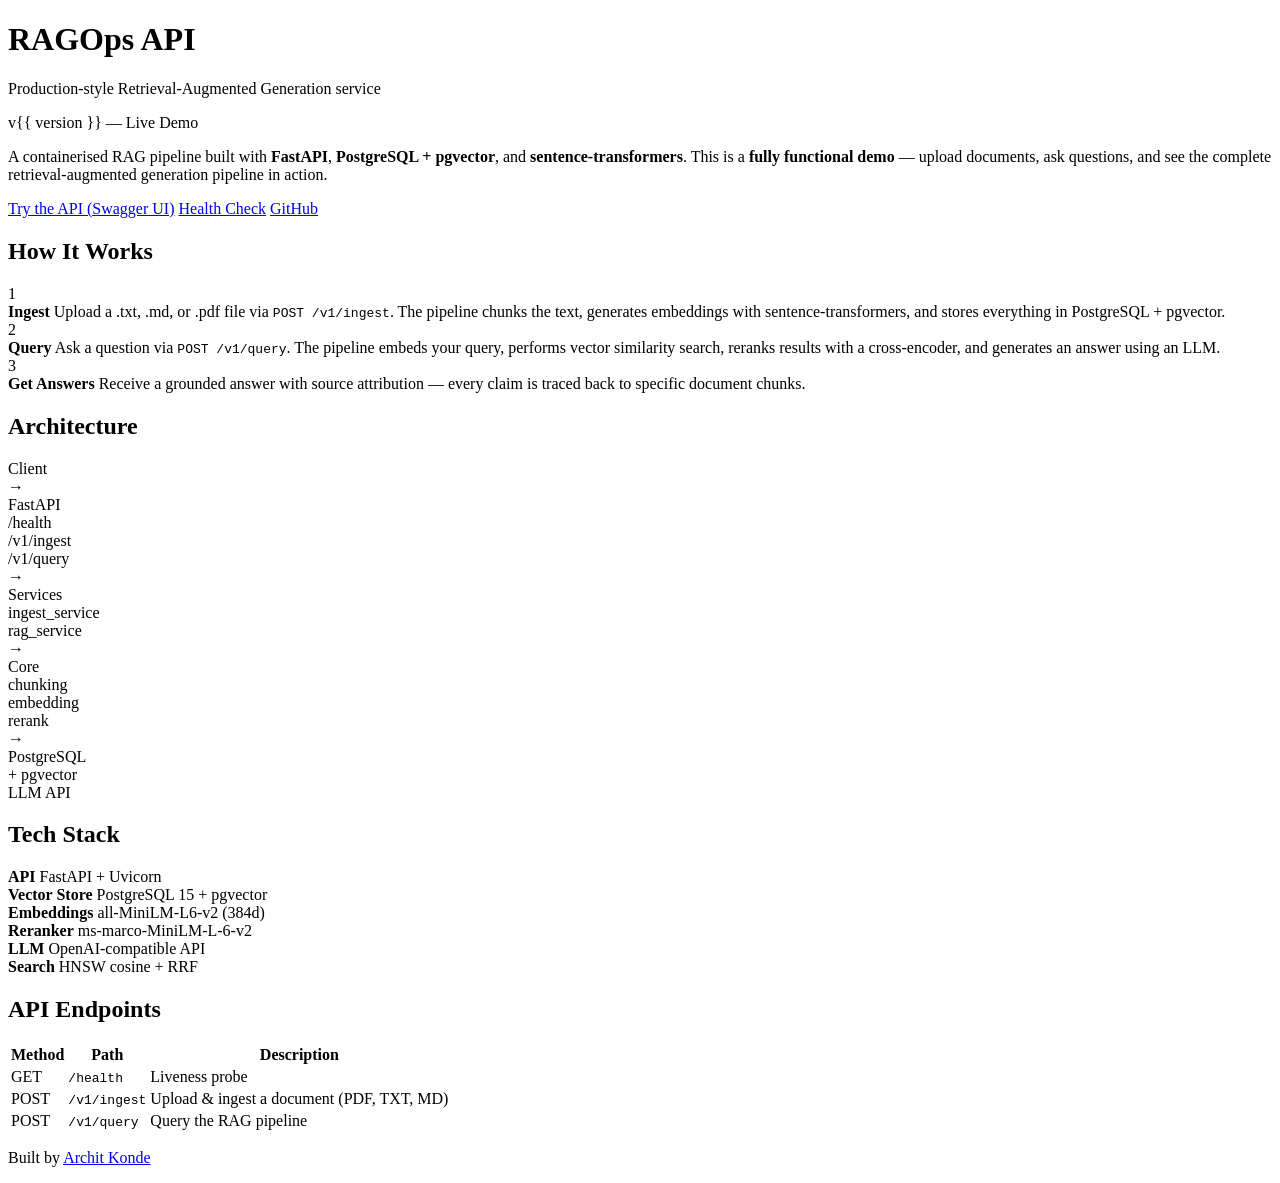
==== apps/api/app/templates/index.html @ dccac862 "Add HF Spaces deployment with Neon SSL support and landing page - Add SSL/TLS support in session.py " ====
<!DOCTYPE html>
<html lang="en">
<head>
    <meta charset="UTF-8">
    <meta name="viewport" content="width=device-width, initial-scale=1.0">
    <title>RAGOps API</title>
    <link rel="stylesheet" href="/static/style.css">
</head>
<body>
    <div class="container">
        <header>
            <h1>RAGOps API</h1>
            <p class="subtitle">Production-style Retrieval-Augmented Generation service</p>
            <span class="badge">v{{ version }} &mdash; Live Demo</span>
        </header>

        <section class="hero">
            <p>
                A containerised RAG pipeline built with <strong>FastAPI</strong>,
                <strong>PostgreSQL + pgvector</strong>, and <strong>sentence-transformers</strong>.
                This is a <strong>fully functional demo</strong> &mdash; upload documents, ask questions,
                and see the complete retrieval-augmented generation pipeline in action.
            </p>
        </section>

        <section class="links">
            <a href="/docs" class="btn">Try the API (Swagger UI)</a>
            <a href="/health" class="btn btn-outline">Health Check</a>
            <a href="https://github.com/Archit-Konde/RAGOps" class="btn btn-outline">GitHub</a>
        </section>

        <section class="how-it-works">
            <h2>How It Works</h2>
            <div class="steps">
                <div class="step">
                    <div class="step-num">1</div>
                    <div class="step-text">
                        <strong>Ingest</strong>
                        <span>Upload a .txt, .md, or .pdf file via <code>POST /v1/ingest</code>. The pipeline chunks the text, generates embeddings with sentence-transformers, and stores everything in PostgreSQL + pgvector.</span>
                    </div>
                </div>
                <div class="step">
                    <div class="step-num">2</div>
                    <div class="step-text">
                        <strong>Query</strong>
                        <span>Ask a question via <code>POST /v1/query</code>. The pipeline embeds your query, performs vector similarity search, reranks results with a cross-encoder, and generates an answer using an LLM.</span>
                    </div>
                </div>
                <div class="step">
                    <div class="step-num">3</div>
                    <div class="step-text">
                        <strong>Get Answers</strong>
                        <span>Receive a grounded answer with source attribution &mdash; every claim is traced back to specific document chunks.</span>
                    </div>
                </div>
            </div>
        </section>

        <section class="architecture">
            <h2>Architecture</h2>
            <div class="arch-diagram">
                <div class="arch-col">
                    <div class="arch-box client">Client</div>
                </div>
                <div class="arch-arrow">&rarr;</div>
                <div class="arch-col">
                    <div class="arch-label">FastAPI</div>
                    <div class="arch-box endpoint">/health</div>
                    <div class="arch-box endpoint">/v1/ingest</div>
                    <div class="arch-box endpoint">/v1/query</div>
                </div>
                <div class="arch-arrow">&rarr;</div>
                <div class="arch-col">
                    <div class="arch-label">Services</div>
                    <div class="arch-box service">ingest_service</div>
                    <div class="arch-box service">rag_service</div>
                </div>
                <div class="arch-arrow">&rarr;</div>
                <div class="arch-col">
                    <div class="arch-label">Core</div>
                    <div class="arch-box core">chunking</div>
                    <div class="arch-box core">embedding</div>
                    <div class="arch-box core">rerank</div>
                </div>
                <div class="arch-arrow">&rarr;</div>
                <div class="arch-col">
                    <div class="arch-box db">PostgreSQL<br>+ pgvector</div>
                    <div class="arch-box llm">LLM API</div>
                </div>
            </div>
        </section>

        <section class="stack">
            <h2>Tech Stack</h2>
            <div class="stack-grid">
                <div class="stack-item">
                    <strong>API</strong>
                    <span>FastAPI + Uvicorn</span>
                </div>
                <div class="stack-item">
                    <strong>Vector Store</strong>
                    <span>PostgreSQL 15 + pgvector</span>
                </div>
                <div class="stack-item">
                    <strong>Embeddings</strong>
                    <span>all-MiniLM-L6-v2 (384d)</span>
                </div>
                <div class="stack-item">
                    <strong>Reranker</strong>
                    <span>ms-marco-MiniLM-L-6-v2</span>
                </div>
                <div class="stack-item">
                    <strong>LLM</strong>
                    <span>OpenAI-compatible API</span>
                </div>
                <div class="stack-item">
                    <strong>Search</strong>
                    <span>HNSW cosine + RRF</span>
                </div>
            </div>
        </section>

        <section class="endpoints">
            <h2>API Endpoints</h2>
            <table>
                <thead>
                    <tr>
                        <th>Method</th>
                        <th>Path</th>
                        <th>Description</th>
                    </tr>
                </thead>
                <tbody>
                    <tr>
                        <td><span class="method get">GET</span></td>
                        <td><code>/health</code></td>
                        <td>Liveness probe</td>
                    </tr>
                    <tr>
                        <td><span class="method post">POST</span></td>
                        <td><code>/v1/ingest</code></td>
                        <td>Upload & ingest a document (PDF, TXT, MD)</td>
                    </tr>
                    <tr>
                        <td><span class="method post">POST</span></td>
                        <td><code>/v1/query</code></td>
                        <td>Query the RAG pipeline</td>
                    </tr>
                </tbody>
            </table>
        </section>

        <footer>
            <p>Built by <a href="https://github.com/Archit-Konde">Archit Konde</a></p>
        </footer>
    </div>
</body>
</html>
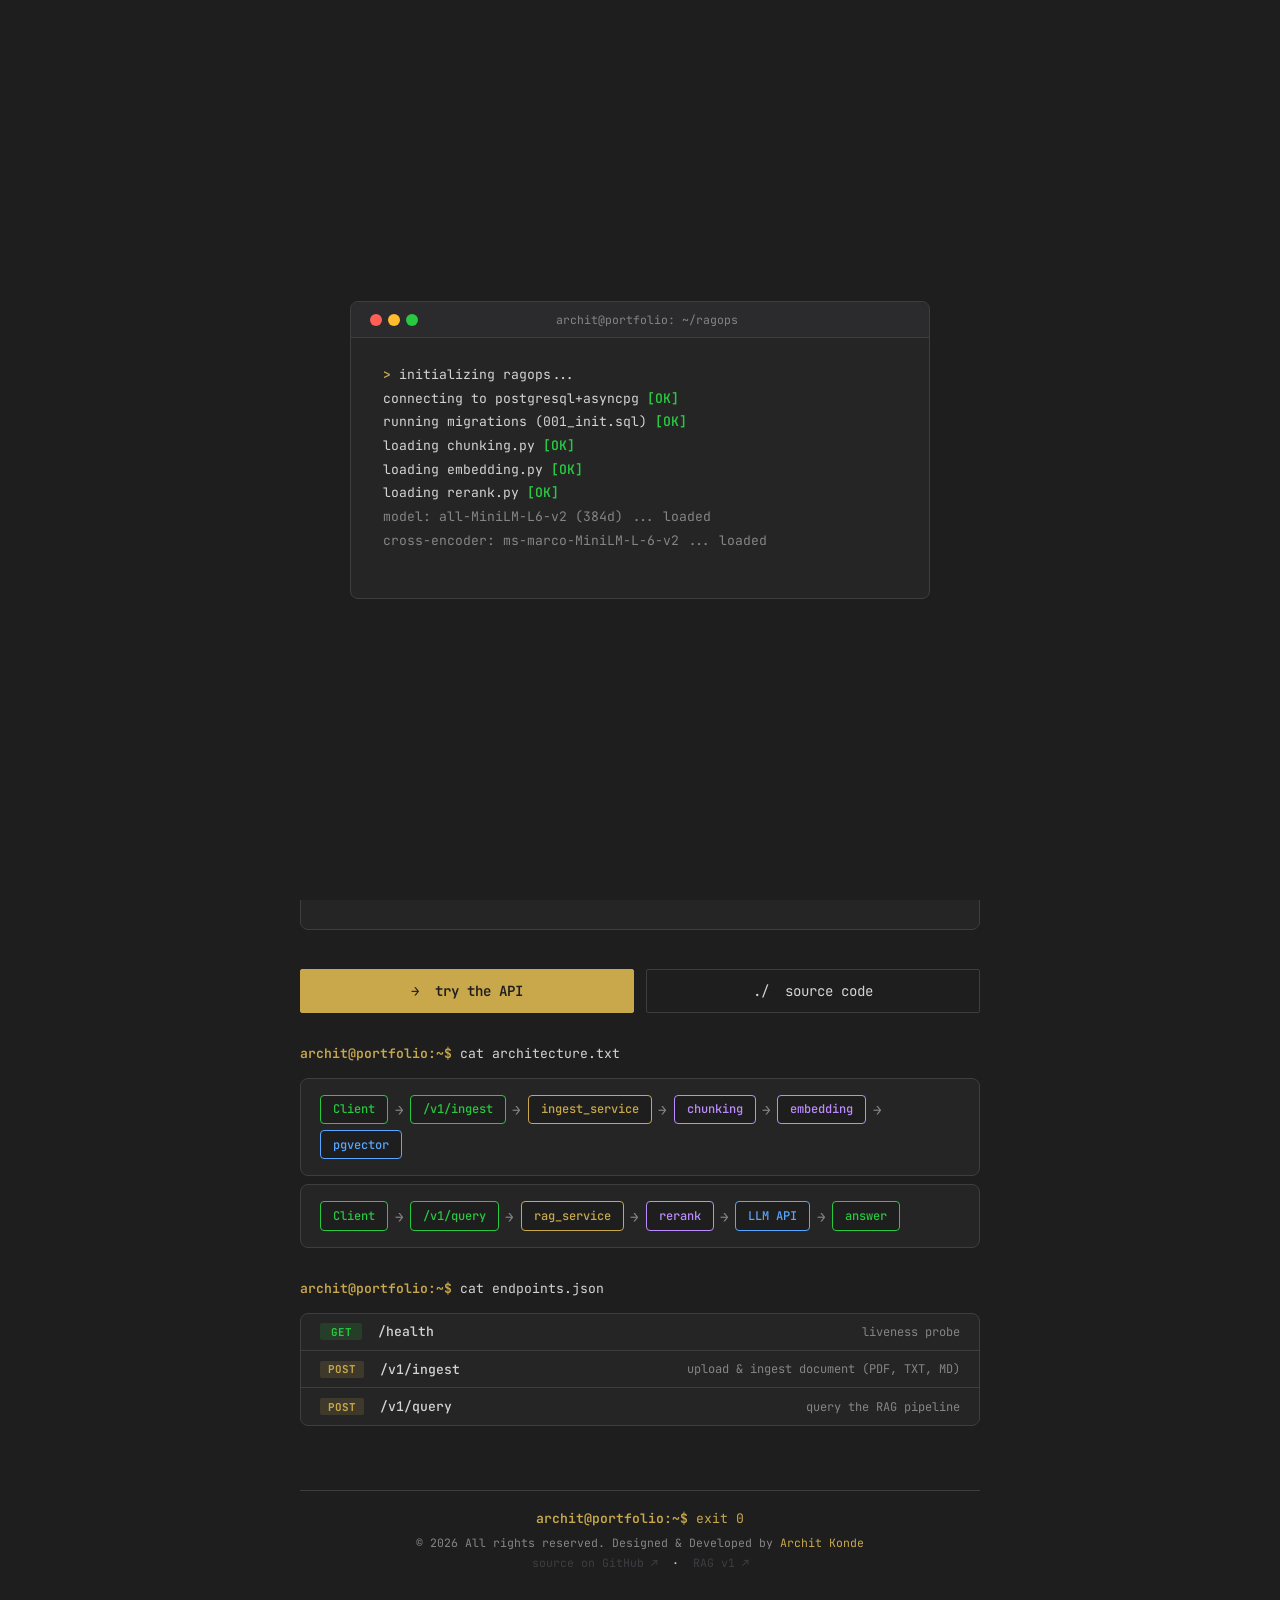
==== commit 9c8da11f: "Restyle landing page to terminal theme matching portfolio JetBrains Mono, gold accent, boot sequence" ====
--- a/apps/api/app/templates/index.html
+++ b/apps/api/app/templates/index.html
@@ -1,158 +1,1196 @@
 <!DOCTYPE html>
 <html lang="en">
 <head>
-    <meta charset="UTF-8">
-    <meta name="viewport" content="width=device-width, initial-scale=1.0">
-    <title>RAGOps API</title>
-    <link rel="stylesheet" href="/static/style.css">
+  <meta charset="UTF-8" />
+  <meta name="viewport" content="width=device-width, initial-scale=1.0" />
+  <meta name="description" content="RAGOps — production-style RAG service built with FastAPI, PostgreSQL + pgvector, and sentence-transformers. Live demo with full pipeline: ingest, embed, search, rerank, generate." />
+  <meta name="author" content="Archit Konde" />
+  <meta name="robots" content="index, follow" />
+  <meta name="theme-color" content="#1e1e1e" />
+  <meta property="og:type" content="website" />
+  <meta property="og:url" content="https://architechs-ragops.hf.space/" />
+  <meta property="og:title" content="RAGOps — Archit Konde" />
+  <meta property="og:description" content="Production RAG API with FastAPI, pgvector, cross-encoder reranking, and grounded generation. Fully functional live demo." />
+  <meta property="og:locale" content="en_CA" />
+  <meta name="twitter:card" content="summary" />
+  <meta name="twitter:creator" content="@architkonde" />
+  <meta name="twitter:title" content="RAGOps — Archit Konde" />
+  <meta name="twitter:description" content="Production RAG API. FastAPI + pgvector + sentence-transformers. Live demo." />
+  <link rel="canonical" href="https://architechs-ragops.hf.space/" />
+  <title>RAGOps — Archit Konde</title>
+  <link rel="icon" href="data:image/svg+xml,<svg xmlns='http://www.w3.org/2000/svg' viewBox='0 0 32 32'><rect width='32' height='32' rx='4' fill='%231e1e1e'/><text x='5' y='25' font-family='monospace' font-size='22' font-weight='bold' fill='%23C9A84C'>%3E</text></svg>" />
+  <link rel="preconnect" href="https://fonts.googleapis.com" />
+  <link rel="preconnect" href="https://fonts.gstatic.com" crossorigin />
+  <link href="https://fonts.googleapis.com/css2?family=JetBrains+Mono:ital,wght@0,300;0,400;0,500;0,600;0,700;1,400&display=swap" rel="stylesheet" />
+
+  <style>
+    :root {
+      --bg: #1e1e1e;
+      --surface: #252526;
+      --border: #3e3e42;
+      --text: #d4d4d4;
+      --muted: #858585;
+      --accent: #C9A84C;
+      --green: #28c840;
+      --font: 'JetBrains Mono', 'Fira Code', 'Cascadia Code', 'Courier New', monospace;
+      --s1: 0.4rem;
+      --s2: 0.8rem;
+      --s3: 1.6rem;
+      --s4: 3.2rem;
+      --s5: 6.4rem;
+      --nav-h: 60px;
+    }
+
+    *, *::before, *::after { box-sizing: border-box; margin: 0; padding: 0; }
+
+    html { font-size: 16px; scroll-behavior: smooth; }
+    body { font-family: var(--font); background: var(--bg); color: var(--text); -webkit-font-smoothing: antialiased; min-height: 100vh; }
+    ::selection { background: var(--accent); color: var(--bg); }
+    a { color: inherit; text-decoration: none; }
+
+    /* ── Boot Overlay ── */
+    .boot-overlay {
+      position: fixed;
+      inset: 0;
+      z-index: 9999;
+      background: var(--bg);
+      display: flex;
+      align-items: center;
+      justify-content: center;
+      transition: transform 0.6s cubic-bezier(0.4, 0, 0.2, 1), opacity 0.6s cubic-bezier(0.4, 0, 0.2, 1);
+    }
+    .boot-overlay.done { transform: translateY(-100%); opacity: 0; pointer-events: none; }
+
+    .boot-term {
+      width: 100%;
+      max-width: 580px;
+      border: 1px solid var(--border);
+      border-radius: 8px;
+      overflow: hidden;
+      background: var(--surface);
+      margin: 0 1.6rem;
+    }
+
+    .boot-body { padding: 1.6rem 2rem; font-size: 0.82rem; line-height: 1.8; min-height: 260px; }
+    .boot-line { opacity: 0; animation: boot-fade-in 0.15s ease forwards; }
+    .boot-ok { color: var(--green); font-weight: 600; }
+    .boot-accent { color: var(--accent); font-weight: 600; }
+    .boot-muted { color: var(--muted); }
+
+    @keyframes boot-fade-in {
+      from { opacity: 0; transform: translateY(4px); }
+      to { opacity: 1; transform: translateY(0); }
+    }
+
+    @media (prefers-reduced-motion: reduce) {
+      .boot-overlay { display: none; }
+    }
+
+    /* ── Navbar ── */
+    #navbar {
+      position: fixed;
+      top: 0; left: 0; right: 0;
+      height: var(--nav-h);
+      background: rgba(30, 30, 30, 0.92);
+      backdrop-filter: blur(8px);
+      -webkit-backdrop-filter: blur(8px);
+      border-bottom: 1px solid var(--border);
+      display: flex;
+      align-items: center;
+      justify-content: space-between;
+      padding: 0 var(--s3);
+      z-index: 100;
+    }
+
+    .nav-brand { font-size: 0.82rem; font-weight: 600; color: var(--text); text-decoration: none; white-space: nowrap; }
+    .nav-brand .accent { color: var(--accent); }
+
+    .nav-links {
+      display: flex;
+      list-style: none;
+      gap: var(--s3);
+      align-items: center;
+    }
+
+    .nav-links a {
+      font-size: 0.78rem;
+      color: var(--muted);
+      text-decoration: none;
+      transition: color 0.2s ease;
+      white-space: nowrap;
+    }
+    .nav-links a:hover { color: var(--accent); }
+
+    .nav-slash { color: var(--accent); }
+
+    .nav-kbd {
+      font-family: var(--font);
+      font-size: 0.66rem;
+      color: var(--muted);
+      background: var(--bg);
+      border: 1px solid var(--border);
+      padding: 2px 7px;
+      border-radius: 3px;
+      cursor: pointer;
+      transition: border-color 0.2s, color 0.2s;
+      line-height: 1;
+    }
+    .nav-kbd:hover { border-color: var(--accent); color: var(--accent); }
+
+    /* ── Back to Top ── */
+    .back-to-top {
+      position: fixed; bottom: 2rem; right: 2rem; z-index: 500;
+      width: 36px; height: 36px; background: var(--surface);
+      border: 1px solid var(--border); color: var(--accent);
+      font-family: var(--font); font-size: 1rem; cursor: pointer;
+      border-radius: 4px; display: flex; align-items: center;
+      justify-content: center; text-decoration: none;
+      opacity: 0; visibility: hidden; transform: translateY(8px);
+      transition: opacity 0.2s, visibility 0.2s, background 0.2s, color 0.2s, border-color 0.2s, transform 0.2s;
+    }
+    .back-to-top.visible { opacity: 1; visibility: visible; transform: translateY(0); }
+    .back-to-top:hover { background: var(--accent); border-color: var(--accent); color: var(--bg); }
+
+    /* ── Toast ── */
+    .cmd-toast {
+      position: fixed; bottom: 1.5rem; left: 1.5rem; z-index: 490;
+      background: var(--surface); border: 1px solid var(--border);
+      color: var(--muted); font-size: 0.68rem; padding: 0.35rem 0.75rem;
+      border-radius: 4px; opacity: 0; transform: translateY(6px);
+      transition: opacity 0.4s ease, transform 0.4s ease;
+      pointer-events: none; white-space: nowrap;
+    }
+    .cmd-toast.visible { opacity: 1; transform: translateY(0); }
+    .cmd-toast kbd {
+      font-family: var(--font); background: var(--bg);
+      border: 1px solid var(--border); padding: 1px 4px;
+      border-radius: 2px; font-size: 0.62rem; margin: 0 2px;
+    }
+
+    /* ── Page Layout ── */
+    .page {
+      min-height: 100vh;
+      display: flex;
+      flex-direction: column;
+      align-items: center;
+      justify-content: center;
+      padding: calc(var(--nav-h) + 3rem) 1.6rem 4rem;
+    }
+
+    /* ── Terminal Window ── */
+    .term {
+      width: 100%;
+      max-width: 680px;
+      border: 1px solid var(--border);
+      border-radius: 8px;
+      overflow: hidden;
+      background: var(--surface);
+      margin-bottom: 2.4rem;
+    }
+
+    .term-bar {
+      display: flex;
+      align-items: center;
+      gap: 0.8rem;
+      padding: 0.6rem 1.2rem;
+      background: rgba(62, 62, 66, 0.25);
+      border-bottom: 1px solid var(--border);
+    }
+
+    .dots { display: flex; gap: 6px; }
+    .dot { width: 12px; height: 12px; border-radius: 50%; }
+    .d-r { background: #ff5f57; }
+    .d-y { background: #febc2e; }
+    .d-g { background: #28c840; }
+
+    .bar-label {
+      font-size: 0.72rem;
+      color: var(--muted);
+      margin: 0 auto;
+      padding-right: 46px;
+    }
+
+    .term-body {
+      padding: 1.6rem 2rem 2rem;
+      display: flex;
+      flex-direction: column;
+      gap: 0.6rem;
+      line-height: 1.6;
+    }
+
+    .t-line { font-size: 0.82rem; }
+    .t-prompt { color: var(--accent); font-weight: 600; }
+    .t-cmd { color: var(--text); }
+    .t-out { color: var(--muted); font-size: 0.82rem; padding-left: 0.4rem; }
+
+    .proj-title {
+      font-size: clamp(1.3rem, 4vw, 1.9rem);
+      font-weight: 700;
+      color: var(--text);
+      letter-spacing: -0.03em;
+      line-height: 1.2;
+      padding-left: 0.4rem;
+      margin: 0.6rem 0 0.3rem;
+    }
+
+    .proj-sub {
+      font-size: 0.82rem;
+      color: var(--muted);
+      padding-left: 0.4rem;
+      margin-bottom: 1rem;
+    }
+
+    .tech-row {
+      display: flex;
+      flex-wrap: wrap;
+      gap: 0.4rem;
+      padding-left: 0.4rem;
+      margin: 0.4rem 0 0.6rem;
+    }
+
+    .tag {
+      background: rgba(37, 37, 38, 0.8);
+      border: 1px solid var(--border);
+      color: var(--text);
+      font-size: 0.72rem;
+      padding: 2px 9px;
+      border-radius: 2px;
+      font-family: var(--font);
+      transition: border-color 0.2s ease, color 0.2s ease;
+    }
+
+    .cursor {
+      color: var(--text);
+      animation: blink 1s step-end infinite;
+    }
+
+    @keyframes blink {
+      0%, 100% { opacity: 1; }
+      50% { opacity: 0; }
+    }
+
+    /* ── CTA ── */
+    .cta {
+      width: 100%;
+      max-width: 680px;
+      display: flex;
+      gap: 0.8rem;
+      margin-bottom: 2rem;
+    }
+
+    .btn {
+      display: inline-flex;
+      align-items: center;
+      gap: 0.4rem;
+      padding: 0.55rem 1.2rem;
+      font-family: var(--font);
+      font-size: 0.80rem;
+      text-decoration: none;
+      border-radius: 2px;
+      transition: background 0.2s ease, color 0.2s ease, border-color 0.2s ease;
+      white-space: nowrap;
+    }
+
+    .btn-primary {
+      background: var(--accent);
+      color: var(--bg);
+      border: 1px solid var(--accent);
+      font-weight: 600;
+    }
+    .btn-primary:hover { background: #b8972e; border-color: #b8972e; }
+
+    .btn-outline {
+      background: transparent;
+      color: var(--text);
+      border: 1px solid var(--border);
+    }
+    .btn-outline:hover { border-color: var(--accent); color: var(--accent); }
+
+    .cta .btn {
+      flex: 1;
+      justify-content: center;
+      padding: 0.75rem 1.2rem;
+      font-size: 0.88rem;
+    }
+
+    /* ── Architecture Section ── */
+    .section {
+      width: 100%;
+      max-width: 680px;
+      margin-bottom: 2rem;
+    }
+
+    .section-title {
+      font-size: 0.82rem;
+      margin-bottom: 1rem;
+    }
+
+    .arch-flow {
+      display: flex;
+      flex-wrap: wrap;
+      align-items: center;
+      gap: 0.4rem;
+      padding: 1rem 1.2rem;
+      background: var(--surface);
+      border: 1px solid var(--border);
+      border-radius: 8px;
+    }
+
+    .arch-node {
+      padding: 0.35rem 0.75rem;
+      border: 1px solid var(--border);
+      border-radius: 4px;
+      font-size: 0.75rem;
+      font-weight: 500;
+      background: var(--bg);
+    }
+
+    .arch-node.api { border-color: var(--green); color: var(--green); }
+    .arch-node.service { border-color: var(--accent); color: var(--accent); }
+    .arch-node.core { border-color: #bc8cff; color: #bc8cff; }
+    .arch-node.infra { border-color: #58a6ff; color: #58a6ff; }
+
+    .arch-arrow { color: var(--muted); font-size: 0.9rem; }
+
+    /* ── Endpoints Table ── */
+    .endpoint-table {
+      width: 100%;
+      background: var(--surface);
+      border: 1px solid var(--border);
+      border-radius: 8px;
+      overflow: hidden;
+    }
+
+    .endpoint-row {
+      display: flex;
+      align-items: center;
+      gap: 1rem;
+      padding: 0.6rem 1.2rem;
+      border-bottom: 1px solid var(--border);
+      font-size: 0.82rem;
+    }
+    .endpoint-row:last-child { border-bottom: none; }
+
+    .method {
+      display: inline-block;
+      padding: 0.1rem 0.5rem;
+      border-radius: 2px;
+      font-size: 0.68rem;
+      font-weight: 700;
+      min-width: 42px;
+      text-align: center;
+    }
+    .method.get { background: rgba(40, 200, 64, 0.15); color: var(--green); }
+    .method.post { background: rgba(201, 168, 76, 0.15); color: var(--accent); }
+
+    .endpoint-path { color: var(--text); font-weight: 500; }
+    .endpoint-desc { color: var(--muted); font-size: 0.75rem; margin-left: auto; }
+
+    /* ── Footer ── */
+    .footer {
+      width: 100%;
+      max-width: 680px;
+      text-align: center;
+      margin-top: 2rem;
+      padding-top: 1.2rem;
+      border-top: 1px solid var(--border);
+    }
+
+    .footer-line { font-size: 0.82rem; margin-bottom: 0.5rem; }
+    .footer-copy { font-size: 0.72rem; color: var(--muted); margin-bottom: 0.3rem; }
+    .footer-links { font-size: 0.72rem; }
+    .footer-links a {
+      color: var(--border);
+      border-bottom: 1px solid transparent;
+      transition: border-color 0.2s ease, color 0.2s ease;
+    }
+    .footer-links a:hover { color: var(--accent); border-color: rgba(201, 168, 76, 0.5); }
+
+    /* ── Command Palette ── */
+    .cmd-palette {
+      position: fixed;
+      inset: 0;
+      z-index: 1000;
+      display: flex;
+      align-items: flex-start;
+      justify-content: center;
+      padding-top: 20vh;
+    }
+    .cmd-palette[hidden] { display: none; }
+
+    .cmd-backdrop {
+      position: absolute;
+      inset: 0;
+      background: rgba(0, 0, 0, 0.6);
+      backdrop-filter: blur(4px);
+      -webkit-backdrop-filter: blur(4px);
+    }
+
+    .cmd-modal {
+      position: relative;
+      width: 100%;
+      max-width: 520px;
+      background: var(--surface);
+      border: 1px solid var(--border);
+      border-radius: 8px;
+      overflow: hidden;
+      box-shadow: 0 24px 48px rgba(0, 0, 0, 0.4);
+      margin: 0 1.2rem;
+    }
+
+    .cmd-input-row {
+      display: flex;
+      align-items: center;
+      gap: 0.6rem;
+      padding: 0.8rem 1.2rem;
+      border-bottom: 1px solid var(--border);
+    }
+
+    .cmd-icon { color: var(--accent); font-weight: 600; font-size: 1rem; }
+
+    .cmd-search {
+      flex: 1;
+      background: none;
+      border: none;
+      outline: none;
+      font-family: var(--font);
+      font-size: 0.88rem;
+      color: var(--text);
+    }
+    .cmd-search::placeholder { color: var(--muted); }
+
+    .cmd-kbd {
+      font-family: var(--font);
+      font-size: 0.66rem;
+      color: var(--muted);
+      background: var(--bg);
+      border: 1px solid var(--border);
+      padding: 2px 6px;
+      border-radius: 3px;
+    }
+
+    .cmd-list {
+      list-style: none;
+      max-height: 300px;
+      overflow-y: auto;
+      padding: 0.4rem 0;
+    }
+
+    .cmd-item {
+      display: flex;
+      align-items: center;
+      gap: 0.8rem;
+      padding: 0.6rem 1.2rem;
+      font-size: 0.82rem;
+      color: var(--text);
+      cursor: pointer;
+      transition: background 0.1s;
+    }
+    .cmd-item:hover, .cmd-item.active { background: rgba(201, 168, 76, 0.1); }
+
+    .cmd-item-icon { font-size: 0.9rem; width: 1.4rem; text-align: center; color: var(--accent); }
+    .cmd-item-label { flex: 1; }
+    .cmd-item-hint { font-size: 0.70rem; color: var(--muted); }
+
+    .cmd-footer {
+      display: flex;
+      gap: 1.2rem;
+      padding: 0.5rem 1.2rem;
+      border-top: 1px solid var(--border);
+      font-size: 0.66rem;
+      color: var(--muted);
+    }
+    .cmd-footer kbd {
+      font-family: var(--font);
+      background: var(--bg);
+      border: 1px solid var(--border);
+      padding: 1px 4px;
+      border-radius: 2px;
+      margin-right: 0.2rem;
+    }
+
+    #cli-input-display { color: var(--text); font-size: 0.82rem; white-space: pre; }
+    .cli-response { font-size: 0.82rem; color: var(--muted); padding-left: 0.4rem; }
+    .cli-response.error { color: #f87171; }
+    .cli-response.accent { color: var(--accent); }
+
+    .exit-overlay {
+      position: fixed;
+      inset: 0;
+      z-index: 9998;
+      background: #000;
+      opacity: 0;
+      pointer-events: none;
+      transition: opacity 0.8s ease;
+    }
+    .exit-overlay.active { opacity: 1; pointer-events: all; }
+
+    /* ── Status indicator ── */
+    .status-dot {
+      display: inline-block;
+      width: 8px;
+      height: 8px;
+      border-radius: 50%;
+      background: var(--green);
+      margin-right: 0.4rem;
+      animation: pulse-dot 2s ease infinite;
+    }
+    @keyframes pulse-dot {
+      0%, 100% { opacity: 1; }
+      50% { opacity: 0.4; }
+    }
+
+    .status-badge {
+      display: inline-flex;
+      align-items: center;
+      background: var(--surface);
+      border: 1px solid var(--border);
+      padding: 0.15rem 0.6rem;
+      border-radius: 999px;
+      font-size: 0.72rem;
+      color: var(--green);
+    }
+
+    @media (max-width: 600px) {
+      .nav-links { gap: var(--s2); }
+      .nav-brand { font-size: 0.70rem; }
+      .nav-links a { font-size: 0.68rem; }
+      .nav-kbd { display: none; }
+      .cta { flex-direction: column; }
+      .arch-flow { flex-direction: column; }
+    }
+
+    @media (max-width: 480px) {
+      .term-body { padding: 1.2rem; }
+      .proj-title { font-size: 1.3rem; }
+      .boot-body { padding: 1.2rem; }
+    }
+
+    /* ── Matrix Theme Easter Egg ── */
+    body.matrix-theme {
+      --bg: #000000;
+      --surface: #0a0a0a;
+      --text: #00ff41;
+      --accent: #00ff41;
+      --muted: #008f11;
+      --border: #003b00;
+    }
+    body.matrix-theme * {
+      text-shadow: 0 0 5px rgba(0, 255, 65, 0.4);
+    }
+    body.matrix-theme .cmd-palette,
+    body.matrix-theme .cmd-modal {
+      border-color: var(--accent);
+      box-shadow: 0 0 20px rgba(0, 255, 65, 0.2);
+    }
+  </style>
 </head>
 <body>
-    <div class="container">
-        <header>
-            <h1>RAGOps API</h1>
-            <p class="subtitle">Production-style Retrieval-Augmented Generation service</p>
-            <span class="badge">v{{ version }} &mdash; Live Demo</span>
-        </header>
-
-        <section class="hero">
-            <p>
-                A containerised RAG pipeline built with <strong>FastAPI</strong>,
-                <strong>PostgreSQL + pgvector</strong>, and <strong>sentence-transformers</strong>.
-                This is a <strong>fully functional demo</strong> &mdash; upload documents, ask questions,
-                and see the complete retrieval-augmented generation pipeline in action.
-            </p>
-        </section>
-
-        <section class="links">
-            <a href="/docs" class="btn">Try the API (Swagger UI)</a>
-            <a href="/health" class="btn btn-outline">Health Check</a>
-            <a href="https://github.com/Archit-Konde/RAGOps" class="btn btn-outline">GitHub</a>
-        </section>
-
-        <section class="how-it-works">
-            <h2>How It Works</h2>
-            <div class="steps">
-                <div class="step">
-                    <div class="step-num">1</div>
-                    <div class="step-text">
-                        <strong>Ingest</strong>
-                        <span>Upload a .txt, .md, or .pdf file via <code>POST /v1/ingest</code>. The pipeline chunks the text, generates embeddings with sentence-transformers, and stores everything in PostgreSQL + pgvector.</span>
-                    </div>
-                </div>
-                <div class="step">
-                    <div class="step-num">2</div>
-                    <div class="step-text">
-                        <strong>Query</strong>
-                        <span>Ask a question via <code>POST /v1/query</code>. The pipeline embeds your query, performs vector similarity search, reranks results with a cross-encoder, and generates an answer using an LLM.</span>
-                    </div>
-                </div>
-                <div class="step">
-                    <div class="step-num">3</div>
-                    <div class="step-text">
-                        <strong>Get Answers</strong>
-                        <span>Receive a grounded answer with source attribution &mdash; every claim is traced back to specific document chunks.</span>
-                    </div>
-                </div>
-            </div>
-        </section>
-
-        <section class="architecture">
-            <h2>Architecture</h2>
-            <div class="arch-diagram">
-                <div class="arch-col">
-                    <div class="arch-box client">Client</div>
-                </div>
-                <div class="arch-arrow">&rarr;</div>
-                <div class="arch-col">
-                    <div class="arch-label">FastAPI</div>
-                    <div class="arch-box endpoint">/health</div>
-                    <div class="arch-box endpoint">/v1/ingest</div>
-                    <div class="arch-box endpoint">/v1/query</div>
-                </div>
-                <div class="arch-arrow">&rarr;</div>
-                <div class="arch-col">
-                    <div class="arch-label">Services</div>
-                    <div class="arch-box service">ingest_service</div>
-                    <div class="arch-box service">rag_service</div>
-                </div>
-                <div class="arch-arrow">&rarr;</div>
-                <div class="arch-col">
-                    <div class="arch-label">Core</div>
-                    <div class="arch-box core">chunking</div>
-                    <div class="arch-box core">embedding</div>
-                    <div class="arch-box core">rerank</div>
-                </div>
-                <div class="arch-arrow">&rarr;</div>
-                <div class="arch-col">
-                    <div class="arch-box db">PostgreSQL<br>+ pgvector</div>
-                    <div class="arch-box llm">LLM API</div>
-                </div>
-            </div>
-        </section>
-
-        <section class="stack">
-            <h2>Tech Stack</h2>
-            <div class="stack-grid">
-                <div class="stack-item">
-                    <strong>API</strong>
-                    <span>FastAPI + Uvicorn</span>
-                </div>
-                <div class="stack-item">
-                    <strong>Vector Store</strong>
-                    <span>PostgreSQL 15 + pgvector</span>
-                </div>
-                <div class="stack-item">
-                    <strong>Embeddings</strong>
-                    <span>all-MiniLM-L6-v2 (384d)</span>
-                </div>
-                <div class="stack-item">
-                    <strong>Reranker</strong>
-                    <span>ms-marco-MiniLM-L-6-v2</span>
-                </div>
-                <div class="stack-item">
-                    <strong>LLM</strong>
-                    <span>OpenAI-compatible API</span>
-                </div>
-                <div class="stack-item">
-                    <strong>Search</strong>
-                    <span>HNSW cosine + RRF</span>
-                </div>
-            </div>
-        </section>
-
-        <section class="endpoints">
-            <h2>API Endpoints</h2>
-            <table>
-                <thead>
-                    <tr>
-                        <th>Method</th>
-                        <th>Path</th>
-                        <th>Description</th>
-                    </tr>
-                </thead>
-                <tbody>
-                    <tr>
-                        <td><span class="method get">GET</span></td>
-                        <td><code>/health</code></td>
-                        <td>Liveness probe</td>
-                    </tr>
-                    <tr>
-                        <td><span class="method post">POST</span></td>
-                        <td><code>/v1/ingest</code></td>
-                        <td>Upload & ingest a document (PDF, TXT, MD)</td>
-                    </tr>
-                    <tr>
-                        <td><span class="method post">POST</span></td>
-                        <td><code>/v1/query</code></td>
-                        <td>Query the RAG pipeline</td>
-                    </tr>
-                </tbody>
-            </table>
-        </section>
-
-        <footer>
-            <p>Built by <a href="https://github.com/Archit-Konde">Archit Konde</a></p>
-        </footer>
+
+  <div id="exit-overlay" class="exit-overlay"></div>
+
+  <!-- Boot Sequence Overlay -->
+  <div id="boot-overlay" class="boot-overlay" aria-hidden="true">
+    <div class="boot-term">
+      <div class="term-bar">
+        <div class="dots">
+          <span class="dot d-r"></span>
+          <span class="dot d-y"></span>
+          <span class="dot d-g"></span>
+        </div>
+        <span class="bar-label">archit@portfolio: ~/ragops</span>
+      </div>
+      <div class="boot-body" id="boot-body"></div>
     </div>
+  </div>
+
+  <!-- Command Palette -->
+  <div id="cmd-palette" class="cmd-palette" role="dialog" aria-modal="true" aria-label="Command palette" hidden>
+    <div class="cmd-backdrop"></div>
+    <div class="cmd-modal">
+      <div class="cmd-input-row">
+        <span class="cmd-icon">&gt;</span>
+        <input id="cmd-input" class="cmd-search" type="text" placeholder="Type a command..." autocomplete="off" spellcheck="false" />
+        <kbd class="cmd-kbd">ESC</kbd>
+      </div>
+      <ul id="cmd-list" class="cmd-list" role="listbox"></ul>
+      <div class="cmd-footer">
+        <span><kbd>&#8593;&#8595;</kbd> navigate</span>
+        <span><kbd>&#8629;</kbd> select</span>
+        <span><kbd>esc</kbd> close</span>
+      </div>
+    </div>
+  </div>
+
+  <!-- Navbar -->
+  <nav id="navbar">
+    <a href="https://archit-konde.github.io/" class="nav-brand">
+      archit<span class="accent">@</span>portfolio<span class="accent">:~$</span>
+    </a>
+    <ul class="nav-links">
+      <li><a href="/docs" target="_blank"><span class="nav-slash">&rarr;</span>&nbsp;api docs</a></li>
+      <li><a href="https://github.com/Archit-Konde/RAGOps" target="_blank" rel="noopener noreferrer"><span class="nav-slash">./</span>github</a></li>
+      <li><a href="https://huggingface.co/spaces/architechs/RAG" target="_blank" rel="noopener noreferrer"><span class="nav-slash">./</span>rag v1</a></li>
+      <li><a href="https://archit-konde.github.io/"><span class="nav-slash">&larr;</span>&nbsp;portfolio</a></li>
+    </ul>
+  </nav>
+
+  <div class="page">
+
+    <!-- Main Terminal -->
+    <div class="term">
+      <div class="term-bar">
+        <div class="dots">
+          <span class="dot d-r"></span>
+          <span class="dot d-y"></span>
+          <span class="dot d-g"></span>
+        </div>
+        <span class="bar-label">archit@portfolio: ~/ragops</span>
+      </div>
+
+      <div class="term-body">
+        <p class="t-line">
+          <span class="t-prompt">archit@portfolio:~$</span>
+          <span class="t-cmd"> ls ./ragops/</span>
+        </p>
+
+        <p class="proj-title">RAGOps</p>
+
+        <p class="proj-sub">
+          Production-style RAG service upgrading the from-scratch pipeline.<br />
+          FastAPI + pgvector + sentence-transformers. Fully functional live demo.
+        </p>
+
+        <p class="t-line">
+          <span class="t-prompt">archit@portfolio:~$</span>
+          <span class="t-cmd"> cat tech_stack.json</span>
+        </p>
+
+        <div class="tech-row">
+          <span class="tag">fastapi</span>
+          <span class="tag">postgresql</span>
+          <span class="tag">pgvector</span>
+          <span class="tag">sentence-transformers</span>
+          <span class="tag">cross-encoder</span>
+          <span class="tag">asyncpg</span>
+          <span class="tag">docker</span>
+          <span class="tag">pytest</span>
+        </div>
+
+        <p class="t-out">
+          // routers &rarr; services &rarr; rag_core &rarr; PostgreSQL + pgvector<br />
+          // ingest_service &rarr; rag_service &rarr; chunking &rarr; embedding &rarr; rerank<br />
+          // HNSW cosine search &middot; cross-encoder rerank &middot; grounded generation
+        </p>
+
+        <p class="t-line" style="margin-top: 0.8rem;">
+          <span class="t-prompt">archit@portfolio:~$</span>
+          <span class="t-cmd"> cat features.txt</span>
+        </p>
+
+        <div style="padding-left: 0.4rem; display: flex; flex-direction: column; gap: 0.2rem;">
+          <p class="t-out">&rarr; document ingestion with SHA-256 content-hash deduplication</p>
+          <p class="t-out">&rarr; recursive text chunking with configurable separators &amp; overlap</p>
+          <p class="t-out">&rarr; sentence embeddings via all-MiniLM-L6-v2 &middot; L2-normalized 384d</p>
+          <p class="t-out">&rarr; HNSW index on pgvector &middot; cosine similarity search (m=16, ef=64)</p>
+          <p class="t-out">&rarr; cross-encoder reranking &middot; ms-marco-MiniLM &middot; raw logit scoring</p>
+          <p class="t-out">&rarr; grounded generation &middot; Groq LLM &middot; source attribution per claim</p>
+          <p class="t-out">&rarr; async everywhere &middot; SQLAlchemy 2.0 + asyncpg &middot; httpx connection pool</p>
+          <p class="t-out">&rarr; evaluation benchmark &middot; Precision@k &middot; Recall@k &middot; MRR</p>
+          <p class="t-out">&rarr; Docker + CI/CD &middot; GitHub Actions &middot; ruff linting</p>
+        </div>
+
+        <p class="t-line" style="margin-top: 0.8rem;">
+          <span class="t-prompt">archit@portfolio:~$</span>
+          <span class="t-cmd"> curl /health</span>
+        </p>
+        <p class="t-out"><span class="status-dot"></span>{"status": "ok", "version": "{{ version }}"}</p>
+
+        <p class="t-line" style="margin-top: 0.8rem;" id="interactive-prompt">
+          <span class="t-prompt">archit@portfolio:~$</span>
+          <span id="cli-input-display"></span><span class="cursor" id="cli-cursor"> &#9608;</span>
+        </p>
+        <div id="cli-output" style="display:flex;flex-direction:column;gap:0.2rem;"></div>
+      </div>
+    </div>
+
+    <!-- CTA Buttons -->
+    <div class="cta">
+      <a href="/docs" target="_blank" class="btn btn-primary">
+        &rarr; &nbsp;try the API
+      </a>
+      <a href="https://github.com/Archit-Konde/RAGOps" target="_blank" rel="noopener noreferrer" class="btn btn-outline">
+        ./ &nbsp;source code
+      </a>
+    </div>
+
+    <!-- Architecture -->
+    <div class="section">
+      <p class="t-line section-title">
+        <span class="t-prompt">archit@portfolio:~$</span>
+        <span class="t-cmd"> cat architecture.txt</span>
+      </p>
+      <div class="arch-flow">
+        <span class="arch-node api">Client</span>
+        <span class="arch-arrow">&rarr;</span>
+        <span class="arch-node api">/v1/ingest</span>
+        <span class="arch-arrow">&rarr;</span>
+        <span class="arch-node service">ingest_service</span>
+        <span class="arch-arrow">&rarr;</span>
+        <span class="arch-node core">chunking</span>
+        <span class="arch-arrow">&rarr;</span>
+        <span class="arch-node core">embedding</span>
+        <span class="arch-arrow">&rarr;</span>
+        <span class="arch-node infra">pgvector</span>
+      </div>
+      <div class="arch-flow" style="margin-top: 0.5rem;">
+        <span class="arch-node api">Client</span>
+        <span class="arch-arrow">&rarr;</span>
+        <span class="arch-node api">/v1/query</span>
+        <span class="arch-arrow">&rarr;</span>
+        <span class="arch-node service">rag_service</span>
+        <span class="arch-arrow">&rarr;</span>
+        <span class="arch-node core">rerank</span>
+        <span class="arch-arrow">&rarr;</span>
+        <span class="arch-node infra">LLM API</span>
+        <span class="arch-arrow">&rarr;</span>
+        <span class="arch-node api">answer</span>
+      </div>
+    </div>
+
+    <!-- Endpoints -->
+    <div class="section">
+      <p class="t-line section-title">
+        <span class="t-prompt">archit@portfolio:~$</span>
+        <span class="t-cmd"> cat endpoints.json</span>
+      </p>
+      <div class="endpoint-table">
+        <div class="endpoint-row">
+          <span class="method get">GET</span>
+          <span class="endpoint-path">/health</span>
+          <span class="endpoint-desc">liveness probe</span>
+        </div>
+        <div class="endpoint-row">
+          <span class="method post">POST</span>
+          <span class="endpoint-path">/v1/ingest</span>
+          <span class="endpoint-desc">upload &amp; ingest document (PDF, TXT, MD)</span>
+        </div>
+        <div class="endpoint-row">
+          <span class="method post">POST</span>
+          <span class="endpoint-path">/v1/query</span>
+          <span class="endpoint-desc">query the RAG pipeline</span>
+        </div>
+      </div>
+    </div>
+
+    <!-- Footer -->
+    <footer class="footer">
+      <p class="footer-line">
+        <span class="t-prompt">archit@portfolio:~$</span>
+        <span class="t-cmd"> <span style="color: var(--accent);">exit 0</span></span>
+      </p>
+      <p class="footer-copy">
+        &copy; <span id="footer-year">2026</span> All rights reserved. Designed &amp; Developed by
+        <a href="https://archit-konde.github.io/" style="color: var(--accent); border-bottom: 1px solid transparent; transition: border-color 0.2s;">Archit Konde</a>
+      </p>
+      <p class="footer-links">
+        <a href="https://github.com/Archit-Konde/RAGOps" target="_blank" rel="noopener noreferrer">source on GitHub &#8599;</a>
+        &nbsp;&middot;&nbsp;
+        <a href="https://huggingface.co/spaces/architechs/RAG" target="_blank" rel="noopener noreferrer">RAG v1 &#8599;</a>
+      </p>
+    </footer>
+
+  </div>
+
+  <script>
+  /* ── Boot Sequence ── */
+  (function bootSequence() {
+    if (window.matchMedia('(prefers-reduced-motion: reduce)').matches) {
+      var o = document.getElementById('boot-overlay');
+      if (o) o.remove();
+      return;
+    }
+    if (sessionStorage.getItem('boot-seen')) {
+      var o = document.getElementById('boot-overlay');
+      if (o) o.remove();
+      return;
+    }
+
+    var lines = [
+      { html: '<span class="boot-accent">&gt;</span> initializing ragops...', delay: 0 },
+      { html: 'connecting to postgresql+asyncpg <span class="boot-ok">[OK]</span>', delay: 280 },
+      { html: 'running migrations (001_init.sql) <span class="boot-ok">[OK]</span>', delay: 460 },
+      { html: 'loading chunking.py <span class="boot-ok">[OK]</span>', delay: 640 },
+      { html: 'loading embedding.py <span class="boot-ok">[OK]</span>', delay: 780 },
+      { html: 'loading rerank.py <span class="boot-ok">[OK]</span>', delay: 920 },
+      { html: '<span class="boot-muted">model: all-MiniLM-L6-v2 (384d) ... loaded</span>', delay: 1150 },
+      { html: '<span class="boot-muted">cross-encoder: ms-marco-MiniLM-L-6-v2 ... loaded</span>', delay: 1400 },
+      { html: '<span class="boot-muted">pgvector HNSW index: m=16 ef=64 ... ready</span>', delay: 1600 },
+      { html: 'uvicorn running on <span class="boot-accent">0.0.0.0:7860</span>', delay: 1850 },
+      { html: '<span class="boot-accent">&gt;</span> <span class="cursor">&#9608;</span>', delay: 2050 }
+    ];
+
+    var body = document.getElementById('boot-body');
+    lines.forEach(function(l) {
+      setTimeout(function() {
+        var p = document.createElement('p');
+        p.className = 'boot-line';
+        p.innerHTML = l.html;
+        body.appendChild(p);
+      }, l.delay);
+    });
+
+    setTimeout(function() {
+      var overlay = document.getElementById('boot-overlay');
+      overlay.classList.add('done');
+      sessionStorage.setItem('boot-seen', '1');
+      setTimeout(function() { overlay.remove(); }, 700);
+    }, 2600);
+  })();
+
+  /* ── Command Palette ── */
+  (function commandPalette() {
+    var COMMANDS = [
+      { icon: '\u2192', label: 'Try the API (Swagger)', hint: '/docs', action: function() { window.open('/docs', '_blank'); } },
+      { icon: './', label: 'View source on GitHub', hint: 'github.com', action: function() { window.open('https://github.com/Archit-Konde/RAGOps', '_blank'); } },
+      { icon: '\u2190', label: 'RAG v1 (from scratch)', hint: 'HF Spaces', action: function() { window.open('https://huggingface.co/spaces/architechs/RAG', '_blank'); } },
+      { icon: '\u2190', label: 'Back to portfolio', hint: 'archit-konde.github.io', action: function() { window.location.href = 'https://archit-konde.github.io/'; } },
+      { icon: '#', label: 'Check health endpoint', hint: '/health', action: function() { window.open('/health', '_blank'); } },
+      { icon: '{}', label: 'View API schema', hint: '/openapi.json', action: function() { window.open('/openapi.json', '_blank'); } }
+    ];
+
+    var palette = document.getElementById('cmd-palette');
+    var input = document.getElementById('cmd-input');
+    var list = document.getElementById('cmd-list');
+    var activeIdx = 0;
+    var filtered = COMMANDS.slice();
+
+    function render() {
+      list.innerHTML = '';
+      filtered.forEach(function(cmd, i) {
+        var li = document.createElement('li');
+        li.className = 'cmd-item' + (i === activeIdx ? ' active' : '');
+        li.setAttribute('role', 'option');
+        li.innerHTML =
+          '<span class="cmd-item-icon">' + cmd.icon + '</span>' +
+          '<span class="cmd-item-label">' + cmd.label + '</span>' +
+          '<span class="cmd-item-hint">' + cmd.hint + '</span>';
+        li.addEventListener('click', function() { cmd.action(); close(); });
+        li.addEventListener('mouseenter', function() { activeIdx = i; render(); });
+        list.appendChild(li);
+      });
+    }
+
+    function open() {
+      palette.hidden = false;
+      input.value = '';
+      filtered = COMMANDS.slice();
+      activeIdx = 0;
+      render();
+      requestAnimationFrame(function() { input.focus(); });
+    }
+
+    function close() {
+      palette.hidden = true;
+      input.value = '';
+    }
+
+    function fuzzyMatch(query, text) {
+      var q = query.toLowerCase();
+      var t = text.toLowerCase();
+      var qi = 0;
+      for (var ti = 0; ti < t.length && qi < q.length; ti++) {
+        if (t[ti] === q[qi]) qi++;
+      }
+      return qi === q.length;
+    }
+
+    input.addEventListener('input', function() {
+      var q = input.value.trim();
+      var qLower = q.toLowerCase();
+
+      if (qLower === 'sudo') {
+        filtered = [{ icon: '!!', label: 'Nice try. Permission denied.', hint: 'you are not root', action: function() {} }];
+        activeIdx = 0; render(); return;
+      }
+      if (qLower === 'help') {
+        filtered = [
+          { icon: '?', label: 'SYSTEM CMD: List Shortcuts', hint: 'show-key-map', action: function() { alert('Shortcuts:\nSpace: Toggle Menu\nCtrl+K: Command Palette'); } },
+          { icon: '#', label: 'SYSTEM CMD: Toggle Matrix Mode', hint: 'theme-override', action: function() { document.body.classList.toggle('matrix-theme'); close(); } }
+        ];
+        activeIdx = 0; render(); return;
+      }
+      if (qLower === 'matrix') {
+        filtered = [{ icon: '[x]', label: 'Follow the white rabbit...', hint: 'toggle-theme', action: function() { document.body.classList.toggle('matrix-theme'); close(); } }];
+        activeIdx = 0; render(); return;
+      }
+      if (qLower === 'archit') {
+        filtered = [{ icon: '@', label: 'Lead ML Engineer / Researcher', hint: 'creator', action: function() { alert('Built with focus and precision. - Archit'); } }];
+        activeIdx = 0; render(); return;
+      }
+      if (qLower === 'reboot') {
+        filtered = [{ icon: '[!]', label: 'Rebooting system...', hint: 'shutdown -r now', action: function() {
+          close();
+          document.body.style.transition = 'opacity 0.4s';
+          document.body.style.opacity = '0';
+          setTimeout(function() { sessionStorage.removeItem('boot-seen'); window.location.reload(); }, 500);
+        } }];
+        activeIdx = 0; render(); return;
+      }
+
+      filtered = q
+        ? COMMANDS.filter(function(c) { return fuzzyMatch(q, c.label) || fuzzyMatch(q, c.hint); })
+        : COMMANDS.slice();
+      activeIdx = 0;
+      render();
+    });
+
+    input.addEventListener('keydown', function(e) {
+      if (e.key === 'ArrowDown') { e.preventDefault(); activeIdx = (activeIdx + 1) % Math.max(filtered.length, 1); render(); }
+      else if (e.key === 'ArrowUp') { e.preventDefault(); activeIdx = (activeIdx - 1 + filtered.length) % Math.max(filtered.length, 1); render(); }
+      else if (e.key === 'Enter') { e.preventDefault(); if (filtered[activeIdx]) { filtered[activeIdx].action(); close(); } }
+      else if (e.key === 'Escape') { close(); }
+    });
+
+    document.addEventListener('keydown', function(e) {
+      if ((e.ctrlKey || e.metaKey) && e.key === 'k') {
+        e.preventDefault(); e.stopImmediatePropagation();
+        palette.hidden ? open() : close();
+      }
+    }, { capture: true });
+
+    palette.querySelector('.cmd-backdrop').addEventListener('click', close);
+
+    /* Keyboard sequence buffer */
+    var keyBuffer = '';
+    var keyTimer = null;
+    document.addEventListener('keydown', function(e) {
+      if (e.target.tagName === 'INPUT' || e.target.tagName === 'TEXTAREA') return;
+      if (e.ctrlKey || e.metaKey || e.altKey) return;
+      if (['Control', 'Shift', 'Alt', 'Meta'].includes(e.key)) return;
+
+      keyBuffer += e.key.toLowerCase();
+      if (keyTimer) clearTimeout(keyTimer);
+
+      keyTimer = setTimeout(function() {
+        var seq = keyBuffer;
+        keyBuffer = '';
+        if (seq === 'matrix') { document.body.classList.toggle('matrix-theme'); return; }
+        if (seq === 'help') { open(); input.value = 'help'; input.dispatchEvent(new Event('input')); return; }
+        if (seq === 'archit') { open(); input.value = 'archit'; input.dispatchEvent(new Event('input')); return; }
+      }, 350);
+    });
+  })();
+
+  /* ── Konami Code ── */
+  (function konamiCode() {
+    var SEQ = ['ArrowUp','ArrowUp','ArrowDown','ArrowDown','ArrowLeft','ArrowRight','ArrowLeft','ArrowRight','b','a'];
+    var idx = 0;
+    document.addEventListener('keydown', function(e) {
+      if (e.key === SEQ[idx]) {
+        idx++;
+        if (idx === SEQ.length) {
+          idx = 0;
+          var colors = ['#C9A84C', '#f87171', '#6366f1', '#28c840', '#fb923c', '#C9A84C'];
+          var ci = 0;
+          var interval = setInterval(function() {
+            document.documentElement.style.setProperty('--accent', colors[ci++]);
+            if (ci >= colors.length) clearInterval(interval);
+          }, 350);
+        }
+      } else { idx = e.key === SEQ[0] ? 1 : 0; }
+    });
+  })();
+
+  /* ── Dev Console Easter Egg ── */
+  (function devConsole() {
+    var gold = 'color:#C9A84C;font-family:monospace;font-weight:bold;';
+    var grey = 'color:#858585;font-family:monospace;';
+    var white = 'color:#d4d4d4;font-family:monospace;';
+    var green = 'color:#28c840;font-family:monospace;font-weight:bold;';
+    var line = 'color:#3e3e42;font-family:monospace;';
+
+    console.log('%c> archit@portfolio:~/ragops$', gold);
+    console.log('%c\u2500\u2500\u2500\u2500\u2500\u2500\u2500\u2500\u2500\u2500\u2500\u2500\u2500\u2500\u2500\u2500\u2500\u2500\u2500\u2500\u2500\u2500\u2500\u2500\u2500\u2500\u2500\u2500\u2500\u2500\u2500\u2500\u2500\u2500\u2500\u2500\u2500\u2500\u2500\u2500\u2500\u2500\u2500\u2500\u2500\u2500', line);
+    console.log('%c  RAGOps \u2014 Production RAG Service', white);
+    console.log('%c\u2500\u2500\u2500\u2500\u2500\u2500\u2500\u2500\u2500\u2500\u2500\u2500\u2500\u2500\u2500\u2500\u2500\u2500\u2500\u2500\u2500\u2500\u2500\u2500\u2500\u2500\u2500\u2500\u2500\u2500\u2500\u2500\u2500\u2500\u2500\u2500\u2500\u2500\u2500\u2500\u2500\u2500\u2500\u2500\u2500\u2500', line);
+    console.log('%c  Stack  \u2192  FastAPI \u00b7 pgvector \u00b7 sentence-transformers \u00b7 Docker', grey);
+    console.log('%c  Repo   \u2192  github.com/Archit-Konde/RAGOps', gold);
+    console.log('%c\u2500\u2500\u2500\u2500\u2500\u2500\u2500\u2500\u2500\u2500\u2500\u2500\u2500\u2500\u2500\u2500\u2500\u2500\u2500\u2500\u2500\u2500\u2500\u2500\u2500\u2500\u2500\u2500\u2500\u2500\u2500\u2500\u2500\u2500\u2500\u2500\u2500\u2500\u2500\u2500\u2500\u2500\u2500\u2500\u2500\u2500', line);
+    console.log('%c  Try Ctrl+K for the command palette', green);
+    console.log('%c  Or try the Konami code...', grey);
+    console.log('%c\u2500\u2500\u2500\u2500\u2500\u2500\u2500\u2500\u2500\u2500\u2500\u2500\u2500\u2500\u2500\u2500\u2500\u2500\u2500\u2500\u2500\u2500\u2500\u2500\u2500\u2500\u2500\u2500\u2500\u2500\u2500\u2500\u2500\u2500\u2500\u2500\u2500\u2500\u2500\u2500\u2500\u2500\u2500\u2500\u2500\u2500', line);
+  })();
+
+  /* ── Interactive CLI ── */
+  (function interactiveCLI() {
+    var display = document.getElementById('cli-input-display');
+    var output = document.getElementById('cli-output');
+    var cursor = document.getElementById('cli-cursor');
+    var prompt = document.getElementById('interactive-prompt');
+    if (!display || !output) return;
+
+    var buffer = '';
+    var active = false;
+
+    var termBody = prompt.closest('.term-body');
+    if (termBody) {
+      termBody.style.cursor = 'text';
+      termBody.addEventListener('click', function(e) { e.stopPropagation(); active = true; });
+      document.addEventListener('click', function() { active = false; });
+    }
+
+    function addResponse(text, cls) {
+      var p = document.createElement('p');
+      p.className = 'cli-response' + (cls ? ' ' + cls : '');
+      p.textContent = text;
+      output.appendChild(p);
+      p.scrollIntoView({ behavior: 'smooth', block: 'nearest' });
+    }
+
+    function addPromptLine(cmd) {
+      var p = document.createElement('p');
+      p.className = 't-line';
+      p.innerHTML = '<span class="t-prompt">archit@portfolio:~$</span> ' + cmd;
+      output.appendChild(p);
+    }
+
+    function exitAnimation() {
+      var overlay = document.getElementById('exit-overlay');
+      if (!overlay) return;
+      overlay.classList.add('active');
+      setTimeout(function() { overlay.classList.remove('active'); }, 2000);
+    }
+
+    function handleCommand(cmd) {
+      var lower = cmd.trim().toLowerCase();
+      addPromptLine(cmd);
+
+      var autoClearDelay = 2500;
+
+      if (lower === 'help') {
+        addResponse('Available commands:', 'accent');
+        addResponse('  help           \u2014 show this message');
+        addResponse('  ls             \u2014 list pipeline components');
+        addResponse('  cd docs        \u2014 open Swagger UI');
+        addResponse('  cat stack      \u2014 show tech stack');
+        addResponse('  cat pipeline   \u2014 show data flow');
+        addResponse('  curl /health   \u2014 check API health');
+        addResponse('  clear          \u2014 clear output');
+        addResponse('  exit / exit 0  \u2014 shutdown animation');
+        addResponse('  sudo <cmd>     \u2014 try it :)');
+        addResponse('  matrix         \u2014 toggle matrix theme');
+        addResponse('  reboot         \u2014 replay boot sequence');
+      } else if (lower === 'ls') {
+        addResponse('\u2192 chunking.py     \u2014 recursive text splitting (512 tokens, 64 overlap)');
+        addResponse('\u2192 embedding.py    \u2014 all-MiniLM-L6-v2, L2-normalized 384d');
+        addResponse('\u2192 rerank.py       \u2014 ms-marco cross-encoder, raw logit scoring');
+        addResponse('\u2192 retrieval.py    \u2014 reciprocal rank fusion');
+        addResponse('\u2192 rag_service.py  \u2014 orchestration: search \u2192 rerank \u2192 generate');
+        addResponse('\u2192 ingest_service  \u2014 chunk \u2192 embed \u2192 store + SHA-256 dedup');
+        addResponse('\u2192 db/models.py    \u2014 Document + Chunk (pgvector HNSW)');
+      } else if (lower === 'cd docs') {
+        addResponse('Redirecting to Swagger UI...', 'accent');
+        setTimeout(function() { window.open('/docs', '_blank'); }, 500);
+      } else if (lower === 'cat stack') {
+        addResponse('fastapi \u00b7 postgresql+pgvector \u00b7 sentence-transformers \u00b7 cross-encoder \u00b7 asyncpg \u00b7 docker \u00b7 pytest');
+      } else if (lower === 'cat pipeline') {
+        addResponse('INGEST:', 'accent');
+        addResponse('  file \u2192 chunker \u2192 embedder \u2192 pgvector (HNSW cosine)');
+        addResponse('');
+        addResponse('QUERY:', 'accent');
+        addResponse('  query \u2192 embed \u2192 pgvector search \u2192 cross-encoder rerank \u2192 LLM \u2192 answer');
+      } else if (lower === 'curl /health' || lower === 'curl health') {
+        addResponse('{"status": "ok", "version": "0.1.0"}', 'accent');
+      } else if (lower === 'clear') {
+        output.innerHTML = '';
+        return;
+      } else if (lower === 'exit' || lower === 'exit 0') {
+        addResponse('logout', 'accent');
+        addResponse('[Process completed]');
+        exitAnimation();
+        autoClearDelay = 4500;
+      } else if (lower.startsWith('sudo')) {
+        addResponse('Permission denied. You are not in the sudoers file.', 'error');
+        addResponse('This incident will be reported.', 'error');
+      } else if (lower === 'matrix') {
+        document.body.classList.toggle('matrix-theme');
+        addResponse('// toggling matrix theme...', 'accent');
+      } else if (lower === 'reboot') {
+        addResponse('Rebooting system...', 'accent');
+        setTimeout(function() {
+          document.body.style.transition = 'opacity 0.4s';
+          document.body.style.opacity = '0';
+          setTimeout(function() { sessionStorage.removeItem('boot-seen'); window.location.reload(); }, 500);
+        }, 500);
+      } else if (lower === '') {
+        return;
+      } else {
+        addResponse('command not found: ' + cmd.trim(), 'error');
+        addResponse("Type 'help' for available commands.");
+      }
+
+      setTimeout(function() { output.innerHTML = ''; }, autoClearDelay);
+    }
+
+    document.addEventListener('keydown', function(e) {
+      if (!active) return;
+      if (!document.getElementById('cmd-palette').hidden) return;
+      if (e.ctrlKey || e.metaKey || e.altKey) return;
+
+      if (e.key === 'Backspace') {
+        e.preventDefault();
+        buffer = buffer.slice(0, -1);
+        display.textContent = buffer;
+      } else if (e.key === 'Enter') {
+        e.preventDefault();
+        var cmd = buffer;
+        buffer = '';
+        display.textContent = '';
+        handleCommand(cmd);
+      } else if (e.key.length === 1) {
+        e.preventDefault();
+        buffer += e.key;
+        display.textContent = buffer;
+      }
+    });
+  })();
+
+  /* ── Utilities ── */
+  (function() {
+    var el = document.getElementById('footer-year');
+    if (el) el.textContent = new Date().getFullYear();
+  })();
+
+  (function() {
+    var btn = document.getElementById('backToTop');
+    if (!btn) return;
+    window.addEventListener('scroll', function() {
+      btn.classList.toggle('visible', window.scrollY > 300);
+    });
+    btn.addEventListener('click', function(e) {
+      e.preventDefault();
+      window.scrollTo({ top: 0, behavior: 'smooth' });
+    });
+  })();
+
+  (function() {
+    var toast = document.getElementById('cmd-toast');
+    if (!toast) return;
+    if (!sessionStorage.getItem('cmd-hint-shown')) {
+      setTimeout(function() { toast.classList.add('visible'); }, 1500);
+      setTimeout(function() { toast.classList.remove('visible'); }, 5500);
+      sessionStorage.setItem('cmd-hint-shown', '1');
+    }
+    document.addEventListener('keydown', function(e) {
+      if ((e.ctrlKey || e.metaKey) && e.key === 'k') {
+        toast.classList.remove('visible');
+      }
+    });
+  })();
+  </script>
+
+  <a href="#" class="back-to-top" id="backToTop" title="Back to top">&#8593;</a>
+  <div class="cmd-toast" id="cmd-toast">press <kbd>Ctrl</kbd><kbd>K</kbd> for quick navigation</div>
 </body>
 </html>
